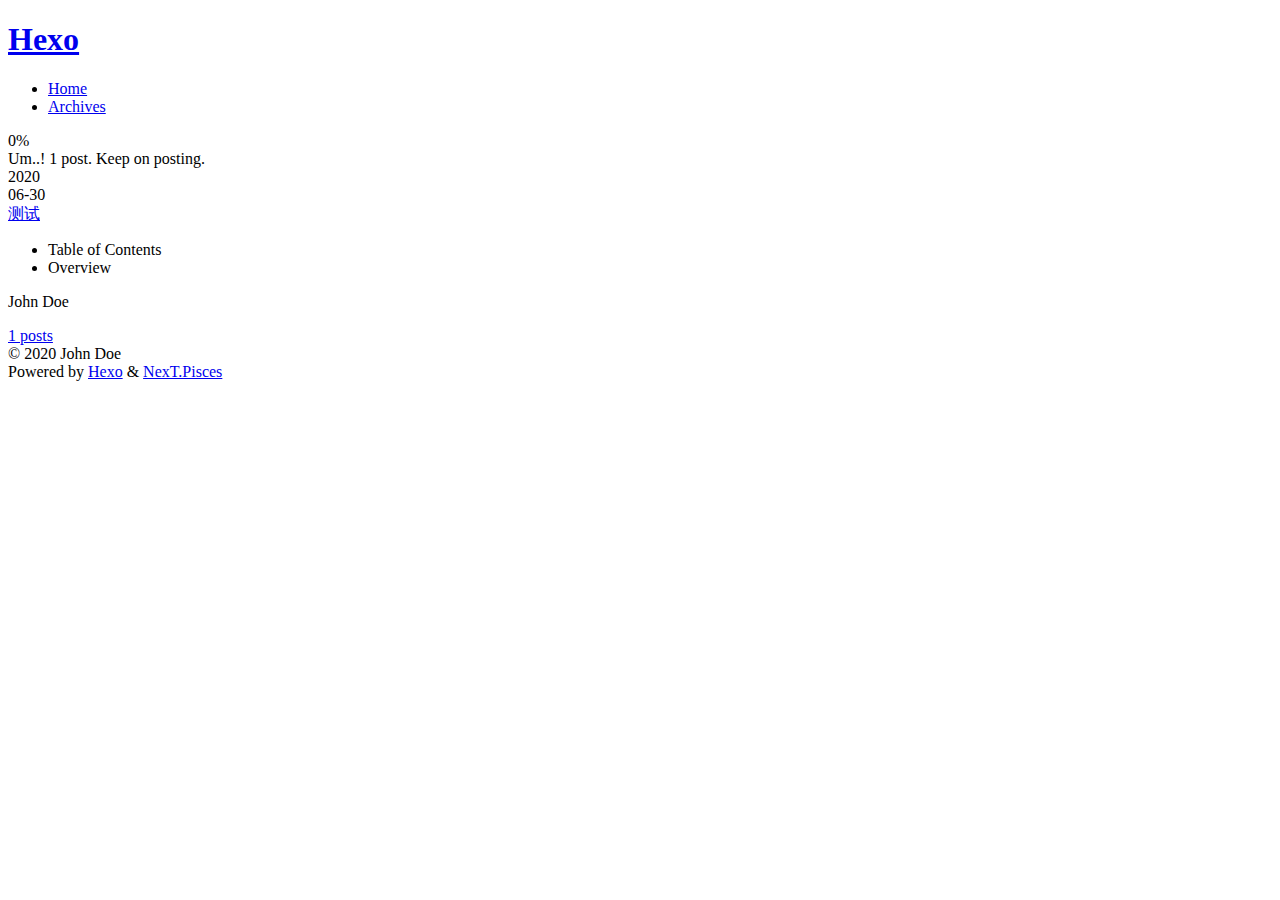
==== archives/index.html @ a6a6ac73 "Site updated: 2020-06-30 23:39:04" ====
<!DOCTYPE html>
<html lang="en">
<head>
  <meta charset="UTF-8">
<meta name="viewport" content="width=device-width, initial-scale=1, maximum-scale=2">
<meta name="theme-color" content="#222">
<meta name="generator" content="Hexo 4.2.1">
  <link rel="apple-touch-icon" sizes="180x180" href="/images/apple-touch-icon-next.png">
  <link rel="icon" type="image/png" sizes="32x32" href="/images/favicon-32x32-next.png">
  <link rel="icon" type="image/png" sizes="16x16" href="/images/favicon-16x16-next.png">
  <link rel="mask-icon" href="/images/logo.svg" color="#222">

<link rel="stylesheet" href="/css/main.css">


<link rel="stylesheet" href="/lib/font-awesome/css/all.min.css">

<script id="hexo-configurations">
    var NexT = window.NexT || {};
    var CONFIG = {"hostname":"yoursite.com","root":"/","scheme":"Pisces","version":"7.8.0","exturl":false,"sidebar":{"position":"left","display":"post","padding":18,"offset":12,"onmobile":false},"copycode":{"enable":false,"show_result":false,"style":null},"back2top":{"enable":true,"sidebar":false,"scrollpercent":false},"bookmark":{"enable":false,"color":"#222","save":"auto"},"fancybox":false,"mediumzoom":false,"lazyload":false,"pangu":false,"comments":{"style":"tabs","active":null,"storage":true,"lazyload":false,"nav":null},"algolia":{"hits":{"per_page":10},"labels":{"input_placeholder":"Search for Posts","hits_empty":"We didn't find any results for the search: ${query}","hits_stats":"${hits} results found in ${time} ms"}},"localsearch":{"enable":false,"trigger":"auto","top_n_per_article":1,"unescape":false,"preload":false},"motion":{"enable":true,"async":false,"transition":{"post_block":"fadeIn","post_header":"slideDownIn","post_body":"slideDownIn","coll_header":"slideLeftIn","sidebar":"slideUpIn"}}};
  </script>

  <meta property="og:type" content="website">
<meta property="og:title" content="Hexo">
<meta property="og:url" content="http://yoursite.com/archives/index.html">
<meta property="og:site_name" content="Hexo">
<meta property="og:locale" content="en_US">
<meta property="article:author" content="John Doe">
<meta name="twitter:card" content="summary">

<link rel="canonical" href="http://yoursite.com/archives/">


<script id="page-configurations">
  // https://hexo.io/docs/variables.html
  CONFIG.page = {
    sidebar: "",
    isHome : false,
    isPost : false,
    lang   : 'en'
  };
</script>

  <title>Archive | Hexo</title>
  






  <noscript>
  <style>
  .use-motion .brand,
  .use-motion .menu-item,
  .sidebar-inner,
  .use-motion .post-block,
  .use-motion .pagination,
  .use-motion .comments,
  .use-motion .post-header,
  .use-motion .post-body,
  .use-motion .collection-header { opacity: initial; }

  .use-motion .site-title,
  .use-motion .site-subtitle {
    opacity: initial;
    top: initial;
  }

  .use-motion .logo-line-before i { left: initial; }
  .use-motion .logo-line-after i { right: initial; }
  </style>
</noscript>

</head>

<body itemscope itemtype="http://schema.org/WebPage">
  <div class="container use-motion">
    <div class="headband"></div>

    <header class="header" itemscope itemtype="http://schema.org/WPHeader">
      <div class="header-inner"><div class="site-brand-container">
  <div class="site-nav-toggle">
    <div class="toggle" aria-label="Toggle navigation bar">
      <span class="toggle-line toggle-line-first"></span>
      <span class="toggle-line toggle-line-middle"></span>
      <span class="toggle-line toggle-line-last"></span>
    </div>
  </div>

  <div class="site-meta">

    <a href="/" class="brand" rel="start">
      <span class="logo-line-before"><i></i></span>
      <h1 class="site-title">Hexo</h1>
      <span class="logo-line-after"><i></i></span>
    </a>
  </div>

  <div class="site-nav-right">
    <div class="toggle popup-trigger">
    </div>
  </div>
</div>




<nav class="site-nav">
  <ul id="menu" class="main-menu menu">
        <li class="menu-item menu-item-home">

    <a href="/" rel="section"><i class="fa fa-home fa-fw"></i>Home</a>

  </li>
        <li class="menu-item menu-item-archives">

    <a href="/archives/" rel="section"><i class="fa fa-archive fa-fw"></i>Archives</a>

  </li>
  </ul>
</nav>




</div>
    </header>

    
  <div class="back-to-top">
    <i class="fa fa-arrow-up"></i>
    <span>0%</span>
  </div>


    <main class="main">
      <div class="main-inner">
        <div class="content-wrap">
          

          <div class="content archive">
            

  
  
  
  <div class="post-block">
    <div class="posts-collapse">
      <div class="collection-title">
        <span class="collection-header">Um..! 1 post. Keep on posting.</span>
      </div>

      
    <div class="collection-year">
      <span class="collection-header">2020</span>
    </div>

  <article itemscope itemtype="http://schema.org/Article">
    <header class="post-header">

      <div class="post-meta">
        <time itemprop="dateCreated"
              datetime="2020-06-30T23:38:13+08:00"
              content="2020-06-30">
          06-30
        </time>
      </div>

      <div class="post-title">
          <a class="post-title-link" href="/2020/06/30/%E6%B5%8B%E8%AF%95/" itemprop="url">
            <span itemprop="name">测试</span>
          </a>
      </div>

    </header>
  </article>


    </div>
  </div>
  
  
  

  



          </div>
          

<script>
  window.addEventListener('tabs:register', () => {
    let { activeClass } = CONFIG.comments;
    if (CONFIG.comments.storage) {
      activeClass = localStorage.getItem('comments_active') || activeClass;
    }
    if (activeClass) {
      let activeTab = document.querySelector(`a[href="#comment-${activeClass}"]`);
      if (activeTab) {
        activeTab.click();
      }
    }
  });
  if (CONFIG.comments.storage) {
    window.addEventListener('tabs:click', event => {
      if (!event.target.matches('.tabs-comment .tab-content .tab-pane')) return;
      let commentClass = event.target.classList[1];
      localStorage.setItem('comments_active', commentClass);
    });
  }
</script>

        </div>
          
  
  <div class="toggle sidebar-toggle">
    <span class="toggle-line toggle-line-first"></span>
    <span class="toggle-line toggle-line-middle"></span>
    <span class="toggle-line toggle-line-last"></span>
  </div>

  <aside class="sidebar">
    <div class="sidebar-inner">

      <ul class="sidebar-nav motion-element">
        <li class="sidebar-nav-toc">
          Table of Contents
        </li>
        <li class="sidebar-nav-overview">
          Overview
        </li>
      </ul>

      <!--noindex-->
      <div class="post-toc-wrap sidebar-panel">
      </div>
      <!--/noindex-->

      <div class="site-overview-wrap sidebar-panel">
        <div class="site-author motion-element" itemprop="author" itemscope itemtype="http://schema.org/Person">
  <p class="site-author-name" itemprop="name">John Doe</p>
  <div class="site-description" itemprop="description"></div>
</div>
<div class="site-state-wrap motion-element">
  <nav class="site-state">
      <div class="site-state-item site-state-posts">
          <a href="/archives/">
        
          <span class="site-state-item-count">1</span>
          <span class="site-state-item-name">posts</span>
        </a>
      </div>
  </nav>
</div>



      </div>

    </div>
  </aside>
  <div id="sidebar-dimmer"></div>


      </div>
    </main>

    <footer class="footer">
      <div class="footer-inner">
        

        

<div class="copyright">
  
  &copy; 
  <span itemprop="copyrightYear">2020</span>
  <span class="with-love">
    <i class="fa fa-heart"></i>
  </span>
  <span class="author" itemprop="copyrightHolder">John Doe</span>
</div>
  <div class="powered-by">Powered by <a href="https://hexo.io/" class="theme-link" rel="noopener" target="_blank">Hexo</a> & <a href="https://pisces.theme-next.org/" class="theme-link" rel="noopener" target="_blank">NexT.Pisces</a>
  </div>

        








      </div>
    </footer>
  </div>

  
  <script src="/lib/anime.min.js"></script>
  <script src="/lib/velocity/velocity.min.js"></script>
  <script src="/lib/velocity/velocity.ui.min.js"></script>

<script src="/js/utils.js"></script>

<script src="/js/motion.js"></script>


<script src="/js/schemes/pisces.js"></script>


<script src="/js/next-boot.js"></script>




  















  

  

</body>
</html>
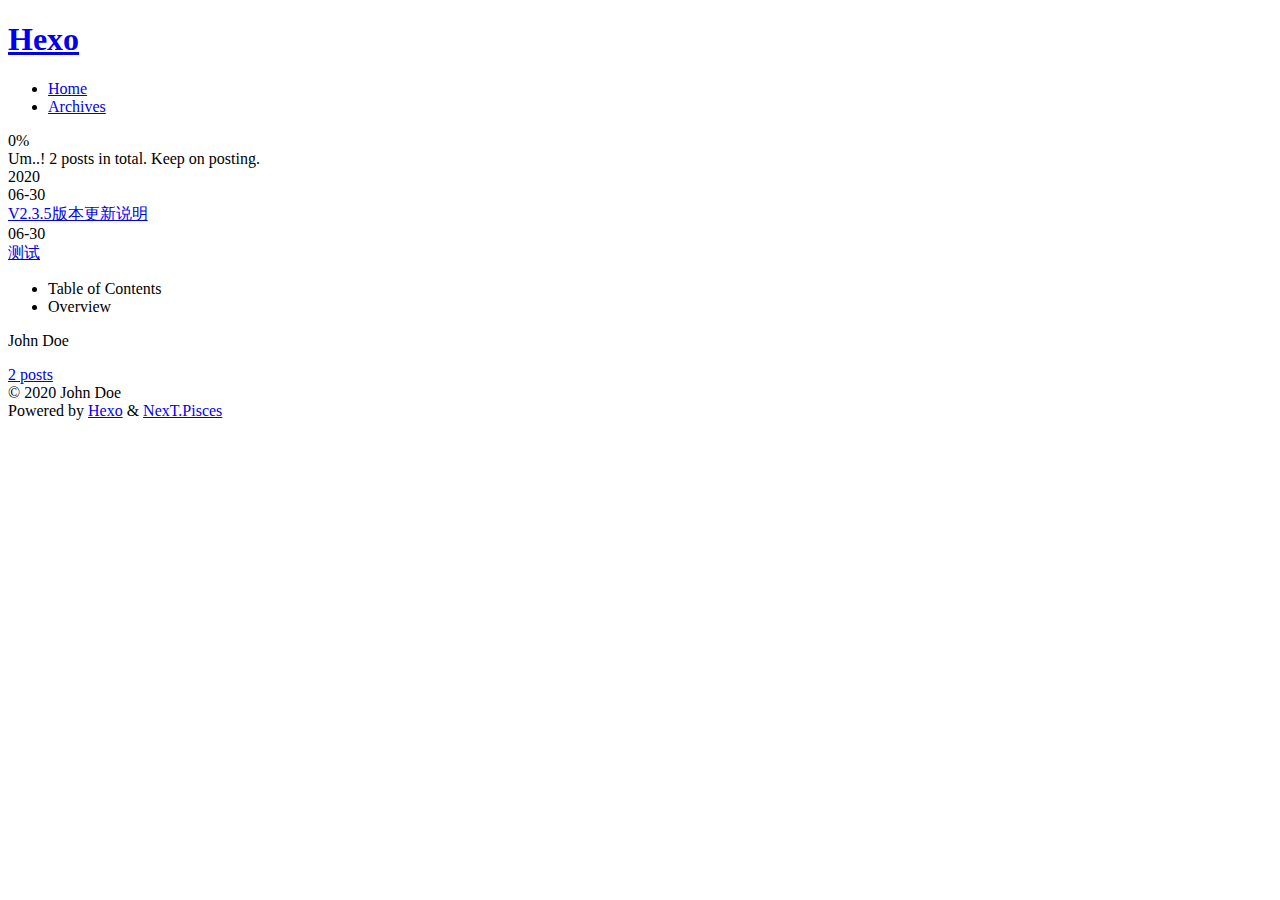
==== commit 6fd91e0f: "Site updated: 2020-06-30 23:49:46" ====
--- a/archives/index.html
+++ b/archives/index.html
@@ -148,13 +148,33 @@
   <div class="post-block">
     <div class="posts-collapse">
       <div class="collection-title">
-        <span class="collection-header">Um..! 1 post. Keep on posting.</span>
+        <span class="collection-header">Um..! 2 posts in total. Keep on posting.</span>
       </div>
 
       
     <div class="collection-year">
       <span class="collection-header">2020</span>
     </div>
+
+  <article itemscope itemtype="http://schema.org/Article">
+    <header class="post-header">
+
+      <div class="post-meta">
+        <time itemprop="dateCreated"
+              datetime="2020-06-30T23:45:49+08:00"
+              content="2020-06-30">
+          06-30
+        </time>
+      </div>
+
+      <div class="post-title">
+          <a class="post-title-link" href="/2020/06/30/V2.3.5%E7%89%88%E6%9C%AC%E6%9B%B4%E6%96%B0%E8%AF%B4%E6%98%8E/" itemprop="url">
+            <span itemprop="name">V2.3.5版本更新说明</span>
+          </a>
+      </div>
+
+    </header>
+  </article>
 
   <article itemscope itemtype="http://schema.org/Article">
     <header class="post-header">
@@ -248,7 +268,7 @@
       <div class="site-state-item site-state-posts">
           <a href="/archives/">
         
-          <span class="site-state-item-count">1</span>
+          <span class="site-state-item-count">2</span>
           <span class="site-state-item-name">posts</span>
         </a>
       </div>
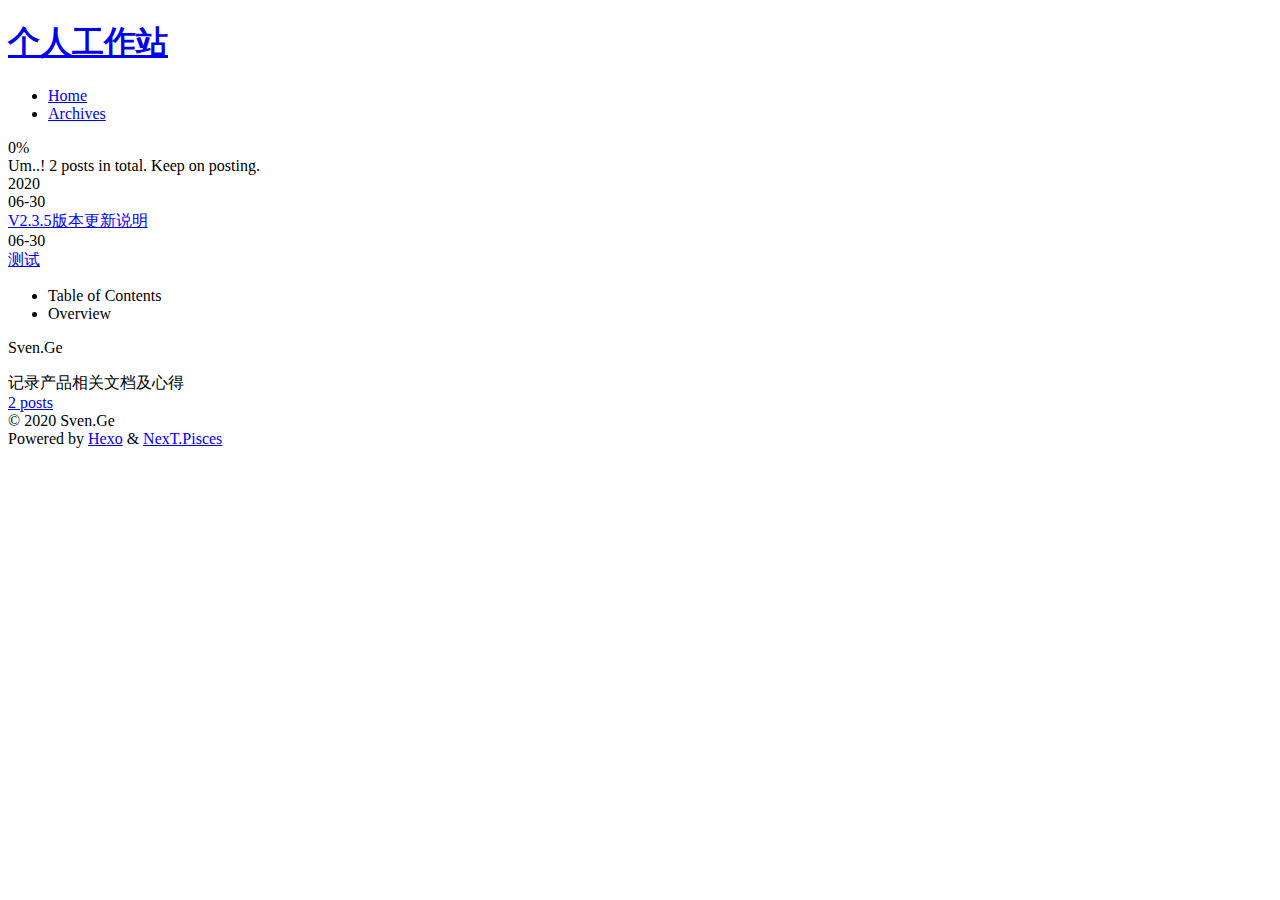
==== commit 40e43c59: "Site updated: 2020-07-01 11:21:18" ====
--- a/archives/index.html
+++ b/archives/index.html
@@ -1,5 +1,5 @@
 <!DOCTYPE html>
-<html lang="en">
+<html lang="zh-Hans">
 <head>
   <meta charset="UTF-8">
 <meta name="viewport" content="width=device-width, initial-scale=1, maximum-scale=2">
@@ -20,12 +20,13 @@
     var CONFIG = {"hostname":"yoursite.com","root":"/","scheme":"Pisces","version":"7.8.0","exturl":false,"sidebar":{"position":"left","display":"post","padding":18,"offset":12,"onmobile":false},"copycode":{"enable":false,"show_result":false,"style":null},"back2top":{"enable":true,"sidebar":false,"scrollpercent":false},"bookmark":{"enable":false,"color":"#222","save":"auto"},"fancybox":false,"mediumzoom":false,"lazyload":false,"pangu":false,"comments":{"style":"tabs","active":null,"storage":true,"lazyload":false,"nav":null},"algolia":{"hits":{"per_page":10},"labels":{"input_placeholder":"Search for Posts","hits_empty":"We didn't find any results for the search: ${query}","hits_stats":"${hits} results found in ${time} ms"}},"localsearch":{"enable":false,"trigger":"auto","top_n_per_article":1,"unescape":false,"preload":false},"motion":{"enable":true,"async":false,"transition":{"post_block":"fadeIn","post_header":"slideDownIn","post_body":"slideDownIn","coll_header":"slideLeftIn","sidebar":"slideUpIn"}}};
   </script>
 
-  <meta property="og:type" content="website">
-<meta property="og:title" content="Hexo">
+  <meta name="description" content="记录产品相关文档及心得">
+<meta property="og:type" content="website">
+<meta property="og:title" content="个人工作站">
 <meta property="og:url" content="http://yoursite.com/archives/index.html">
-<meta property="og:site_name" content="Hexo">
-<meta property="og:locale" content="en_US">
-<meta property="article:author" content="John Doe">
+<meta property="og:site_name" content="个人工作站">
+<meta property="og:description" content="记录产品相关文档及心得">
+<meta property="article:author" content="Sven.Ge">
 <meta name="twitter:card" content="summary">
 
 <link rel="canonical" href="http://yoursite.com/archives/">
@@ -37,14 +38,23 @@
     sidebar: "",
     isHome : false,
     isPost : false,
-    lang   : 'en'
+    lang   : 'zh-Hans'
   };
 </script>
 
-  <title>Archive | Hexo</title>
-  
-
-
+  <title>Archive | 个人工作站</title>
+  
+
+
+  <script>
+    var _hmt = _hmt || [];
+    (function() {
+      var hm = document.createElement("script");
+      hm.src = "https://hm.baidu.com/hm.js?5e9f4ead8d0a32c153f5fca2eb4e6af8";
+      var s = document.getElementsByTagName("script")[0];
+      s.parentNode.insertBefore(hm, s);
+    })();
+  </script>
 
 
 
@@ -92,7 +102,7 @@
 
     <a href="/" class="brand" rel="start">
       <span class="logo-line-before"><i></i></span>
-      <h1 class="site-title">Hexo</h1>
+      <h1 class="site-title">个人工作站</h1>
       <span class="logo-line-after"><i></i></span>
     </a>
   </div>
@@ -260,8 +270,8 @@
 
       <div class="site-overview-wrap sidebar-panel">
         <div class="site-author motion-element" itemprop="author" itemscope itemtype="http://schema.org/Person">
-  <p class="site-author-name" itemprop="name">John Doe</p>
-  <div class="site-description" itemprop="description"></div>
+  <p class="site-author-name" itemprop="name">Sven.Ge</p>
+  <div class="site-description" itemprop="description">记录产品相关文档及心得</div>
 </div>
 <div class="site-state-wrap motion-element">
   <nav class="site-state">
@@ -300,7 +310,7 @@
   <span class="with-love">
     <i class="fa fa-heart"></i>
   </span>
-  <span class="author" itemprop="copyrightHolder">John Doe</span>
+  <span class="author" itemprop="copyrightHolder">Sven.Ge</span>
 </div>
   <div class="powered-by">Powered by <a href="https://hexo.io/" class="theme-link" rel="noopener" target="_blank">Hexo</a> & <a href="https://pisces.theme-next.org/" class="theme-link" rel="noopener" target="_blank">NexT.Pisces</a>
   </div>
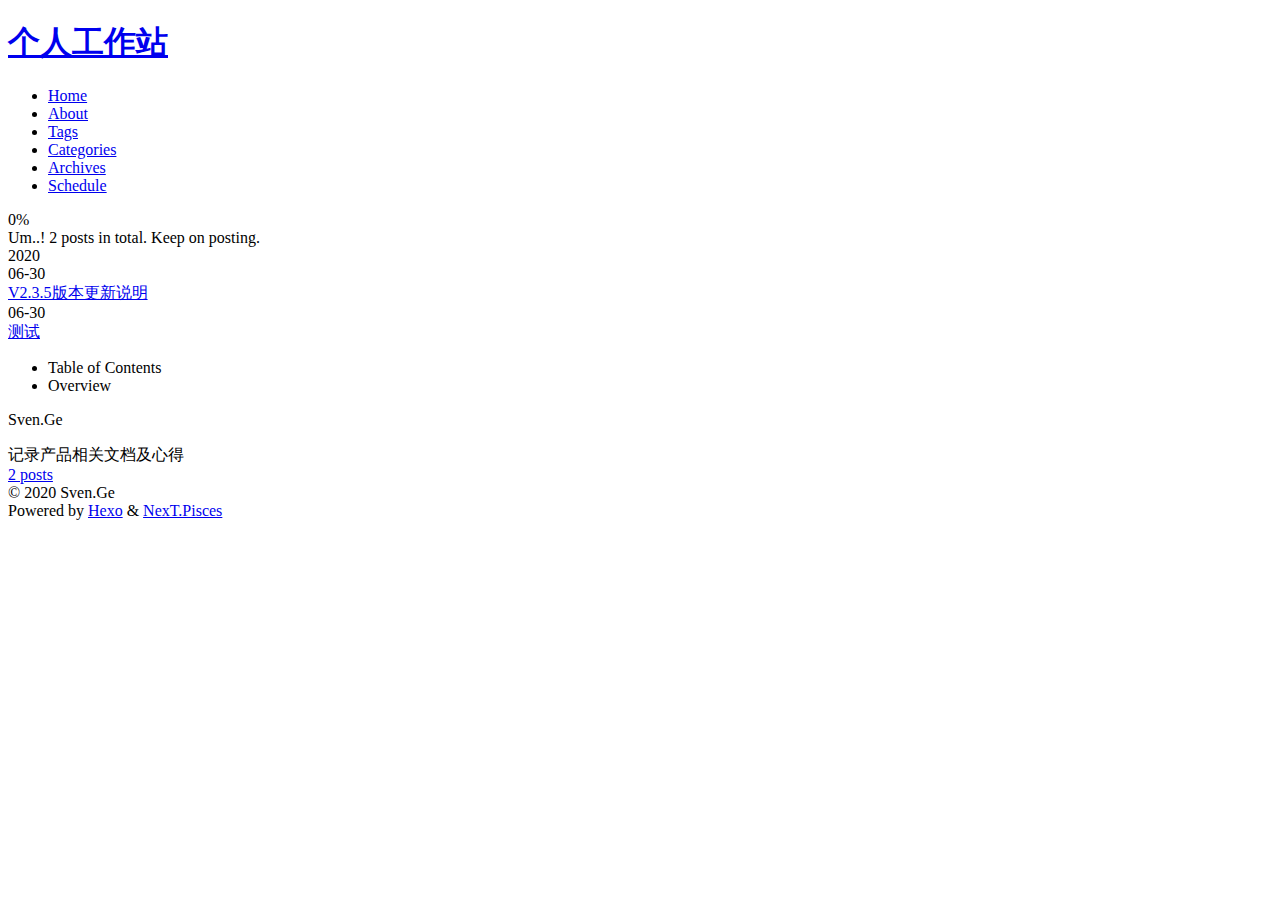
==== commit ea0377a1: "Site updated: 2020-07-01 14:05:03" ====
--- a/archives/index.html
+++ b/archives/index.html
@@ -123,9 +123,29 @@
     <a href="/" rel="section"><i class="fa fa-home fa-fw"></i>Home</a>
 
   </li>
+        <li class="menu-item menu-item-about">
+
+    <a href="/about/" rel="section"><i class="fa fa-user fa-fw"></i>About</a>
+
+  </li>
+        <li class="menu-item menu-item-tags">
+
+    <a href="/tags/" rel="section"><i class="fa fa-tags fa-fw"></i>Tags</a>
+
+  </li>
+        <li class="menu-item menu-item-categories">
+
+    <a href="/categories/" rel="section"><i class="fa fa-th fa-fw"></i>Categories</a>
+
+  </li>
         <li class="menu-item menu-item-archives">
 
     <a href="/archives/" rel="section"><i class="fa fa-archive fa-fw"></i>Archives</a>
+
+  </li>
+        <li class="menu-item menu-item-schedule">
+
+    <a href="/schedule/" rel="section"><i class="fa fa-calendar fa-fw"></i>Schedule</a>
 
   </li>
   </ul>
@@ -322,6 +342,92 @@
 
 
 
+<script>
+  (function() {
+    function leancloudSelector(url) {
+      url = encodeURI(url);
+      return document.getElementById(url).querySelector('.leancloud-visitors-count');
+    }
+
+    function addCount(Counter) {
+      var visitors = document.querySelector('.leancloud_visitors');
+      var url = decodeURI(visitors.id);
+      var title = visitors.dataset.flagTitle;
+
+      Counter('get', '/classes/Counter?where=' + encodeURIComponent(JSON.stringify({ url })))
+        .then(response => response.json())
+        .then(({ results }) => {
+          if (results.length > 0) {
+            var counter = results[0];
+            leancloudSelector(url).innerText = counter.time + 1;
+            Counter('put', '/classes/Counter/' + counter.objectId, { time: { '__op': 'Increment', 'amount': 1 } })
+              .catch(error => {
+                console.error('Failed to save visitor count', error);
+              });
+          } else {
+              leancloudSelector(url).innerText = 'Counter not initialized! More info at console err msg.';
+              console.error('ATTENTION! LeanCloud counter has security bug, see how to solve it here: https://github.com/theme-next/hexo-leancloud-counter-security. \n However, you can still use LeanCloud without security, by setting `security` option to `false`.');
+            
+          }
+        })
+        .catch(error => {
+          console.error('LeanCloud Counter Error', error);
+        });
+    }
+
+    function showTime(Counter) {
+      var visitors = document.querySelectorAll('.leancloud_visitors');
+      var entries = [...visitors].map(element => {
+        return decodeURI(element.id);
+      });
+
+      Counter('get', '/classes/Counter?where=' + encodeURIComponent(JSON.stringify({ url: { '$in': entries } })))
+        .then(response => response.json())
+        .then(({ results }) => {
+          for (let url of entries) {
+            let target = results.find(item => item.url === url);
+            leancloudSelector(url).innerText = target ? target.time : 0;
+          }
+        })
+        .catch(error => {
+          console.error('LeanCloud Counter Error', error);
+        });
+    }
+
+    let { app_id, app_key, server_url } = {"enable":"ture","app_id":"fDnRwtPwAKoLgqQPJsFNOmXo-gzGzoHsz","app_key":"co6abKtBYoTMb1Y3muSlyoWQ","server_url":null,"security":true};
+    function fetchData(api_server) {
+      var Counter = (method, url, data) => {
+        return fetch(`${api_server}/1.1${url}`, {
+          method,
+          headers: {
+            'X-LC-Id'     : app_id,
+            'X-LC-Key'    : app_key,
+            'Content-Type': 'application/json',
+          },
+          body: JSON.stringify(data)
+        });
+      };
+      if (CONFIG.page.isPost) {
+        if (CONFIG.hostname !== location.hostname) return;
+        addCount(Counter);
+      } else if (document.querySelectorAll('.post-title-link').length >= 1) {
+        showTime(Counter);
+      }
+    }
+
+    let api_server = app_id.slice(-9) !== '-MdYXbMMI' ? server_url : `https://${app_id.slice(0, 8).toLowerCase()}.api.lncldglobal.com`;
+
+    if (api_server) {
+      fetchData(api_server);
+    } else {
+      fetch('https://app-router.leancloud.cn/2/route?appId=' + app_id)
+        .then(response => response.json())
+        .then(({ api_server }) => {
+          fetchData('https://' + api_server);
+        });
+    }
+  })();
+</script>
 
 
       </div>
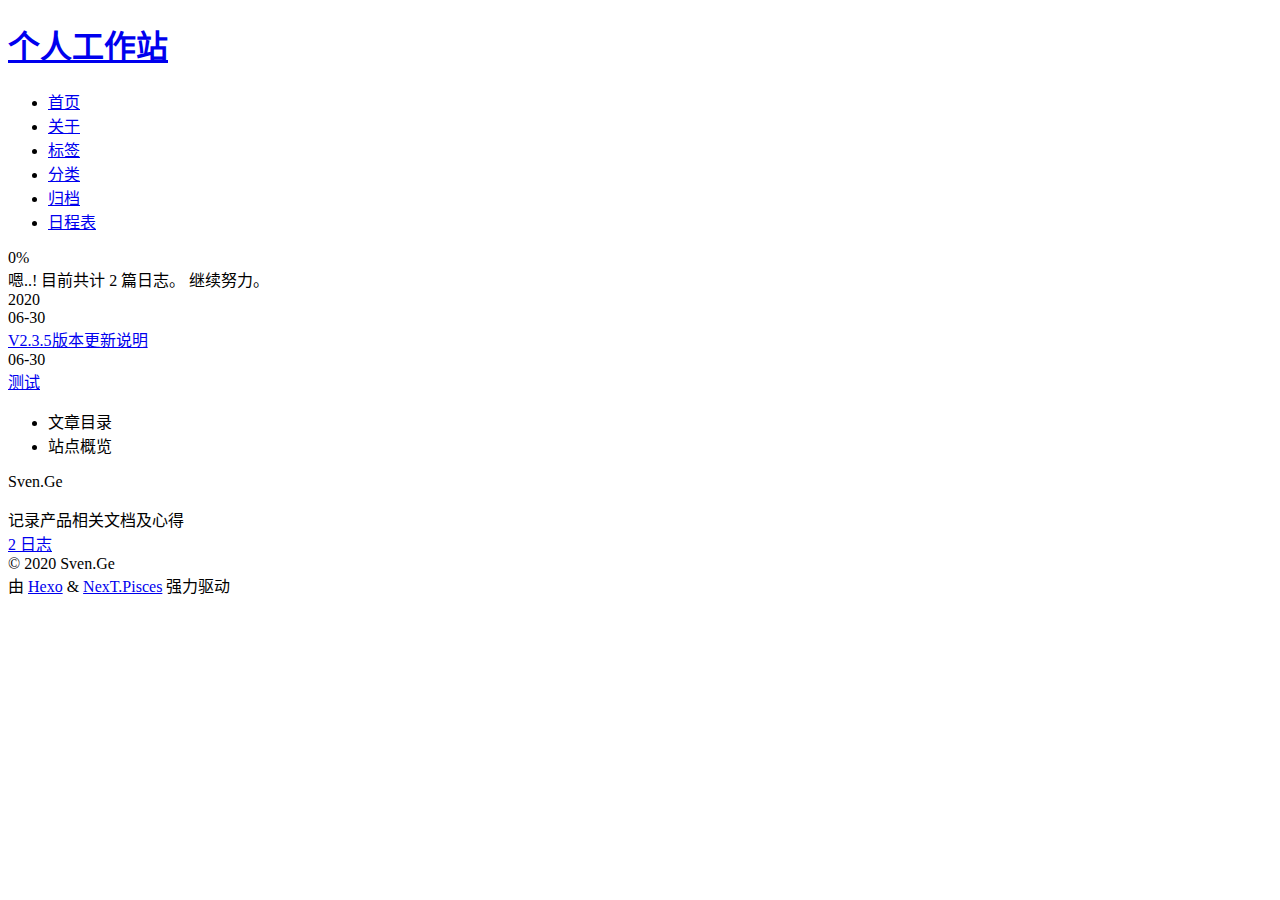
==== commit fb6a48db: "Site updated: 2020-07-01 14:10:51" ====
--- a/archives/index.html
+++ b/archives/index.html
@@ -1,5 +1,5 @@
 <!DOCTYPE html>
-<html lang="zh-Hans">
+<html lang="zh-CN">
 <head>
   <meta charset="UTF-8">
 <meta name="viewport" content="width=device-width, initial-scale=1, maximum-scale=2">
@@ -26,6 +26,7 @@
 <meta property="og:url" content="http://yoursite.com/archives/index.html">
 <meta property="og:site_name" content="个人工作站">
 <meta property="og:description" content="记录产品相关文档及心得">
+<meta property="og:locale" content="zh_CN">
 <meta property="article:author" content="Sven.Ge">
 <meta name="twitter:card" content="summary">
 
@@ -38,11 +39,11 @@
     sidebar: "",
     isHome : false,
     isPost : false,
-    lang   : 'zh-Hans'
+    lang   : 'zh-CN'
   };
 </script>
 
-  <title>Archive | 个人工作站</title>
+  <title>归档 | 个人工作站</title>
   
 
 
@@ -91,7 +92,7 @@
     <header class="header" itemscope itemtype="http://schema.org/WPHeader">
       <div class="header-inner"><div class="site-brand-container">
   <div class="site-nav-toggle">
-    <div class="toggle" aria-label="Toggle navigation bar">
+    <div class="toggle" aria-label="切换导航栏">
       <span class="toggle-line toggle-line-first"></span>
       <span class="toggle-line toggle-line-middle"></span>
       <span class="toggle-line toggle-line-last"></span>
@@ -120,32 +121,32 @@
   <ul id="menu" class="main-menu menu">
         <li class="menu-item menu-item-home">
 
-    <a href="/" rel="section"><i class="fa fa-home fa-fw"></i>Home</a>
+    <a href="/" rel="section"><i class="fa fa-home fa-fw"></i>首页</a>
 
   </li>
         <li class="menu-item menu-item-about">
 
-    <a href="/about/" rel="section"><i class="fa fa-user fa-fw"></i>About</a>
+    <a href="/about/" rel="section"><i class="fa fa-user fa-fw"></i>关于</a>
 
   </li>
         <li class="menu-item menu-item-tags">
 
-    <a href="/tags/" rel="section"><i class="fa fa-tags fa-fw"></i>Tags</a>
+    <a href="/tags/" rel="section"><i class="fa fa-tags fa-fw"></i>标签</a>
 
   </li>
         <li class="menu-item menu-item-categories">
 
-    <a href="/categories/" rel="section"><i class="fa fa-th fa-fw"></i>Categories</a>
+    <a href="/categories/" rel="section"><i class="fa fa-th fa-fw"></i>分类</a>
 
   </li>
         <li class="menu-item menu-item-archives">
 
-    <a href="/archives/" rel="section"><i class="fa fa-archive fa-fw"></i>Archives</a>
+    <a href="/archives/" rel="section"><i class="fa fa-archive fa-fw"></i>归档</a>
 
   </li>
         <li class="menu-item menu-item-schedule">
 
-    <a href="/schedule/" rel="section"><i class="fa fa-calendar fa-fw"></i>Schedule</a>
+    <a href="/schedule/" rel="section"><i class="fa fa-calendar fa-fw"></i>日程表</a>
 
   </li>
   </ul>
@@ -178,7 +179,7 @@
   <div class="post-block">
     <div class="posts-collapse">
       <div class="collection-title">
-        <span class="collection-header">Um..! 2 posts in total. Keep on posting.</span>
+        <span class="collection-header">嗯..! 目前共计 2 篇日志。 继续努力。</span>
       </div>
 
       
@@ -276,10 +277,10 @@
 
       <ul class="sidebar-nav motion-element">
         <li class="sidebar-nav-toc">
-          Table of Contents
+          文章目录
         </li>
         <li class="sidebar-nav-overview">
-          Overview
+          站点概览
         </li>
       </ul>
 
@@ -299,7 +300,7 @@
           <a href="/archives/">
         
           <span class="site-state-item-count">2</span>
-          <span class="site-state-item-name">posts</span>
+          <span class="site-state-item-name">日志</span>
         </a>
       </div>
   </nav>
@@ -332,7 +333,7 @@
   </span>
   <span class="author" itemprop="copyrightHolder">Sven.Ge</span>
 </div>
-  <div class="powered-by">Powered by <a href="https://hexo.io/" class="theme-link" rel="noopener" target="_blank">Hexo</a> & <a href="https://pisces.theme-next.org/" class="theme-link" rel="noopener" target="_blank">NexT.Pisces</a>
+  <div class="powered-by">由 <a href="https://hexo.io/" class="theme-link" rel="noopener" target="_blank">Hexo</a> & <a href="https://pisces.theme-next.org/" class="theme-link" rel="noopener" target="_blank">NexT.Pisces</a> 强力驱动
   </div>
 
         
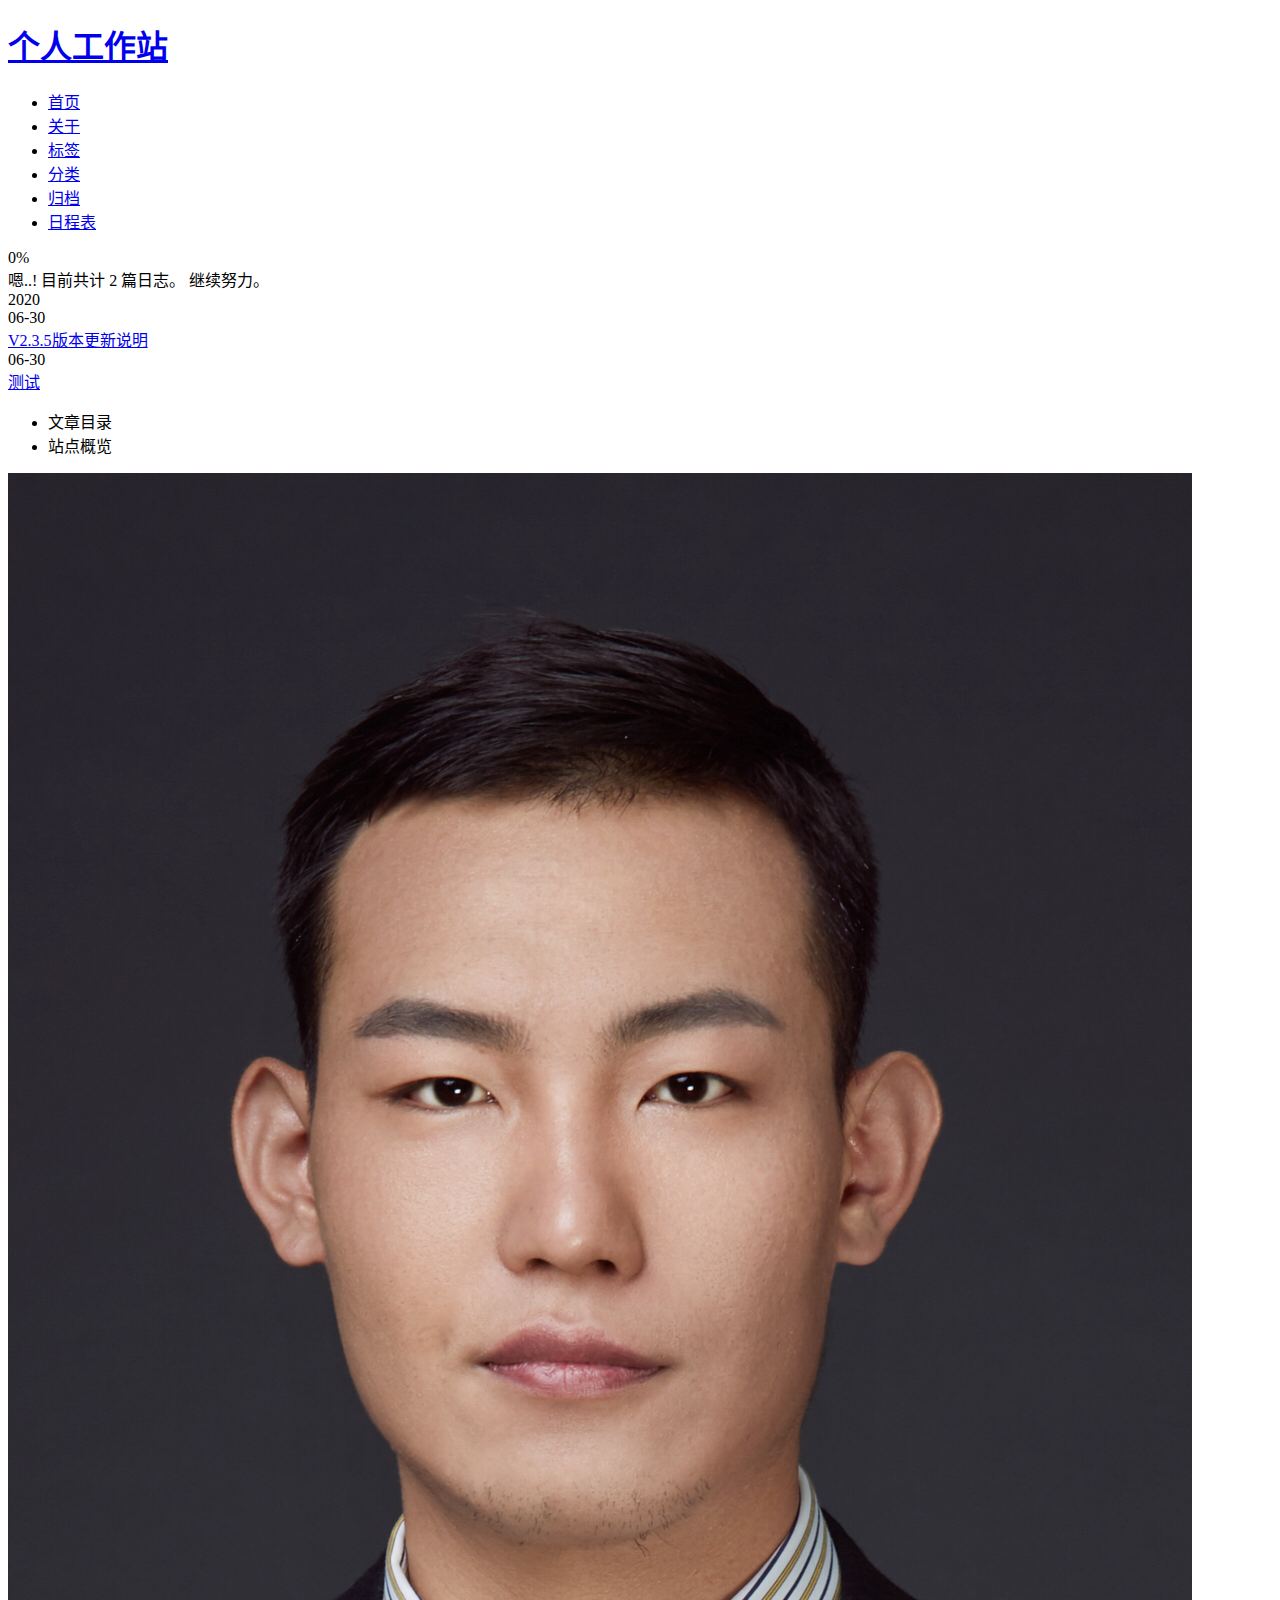
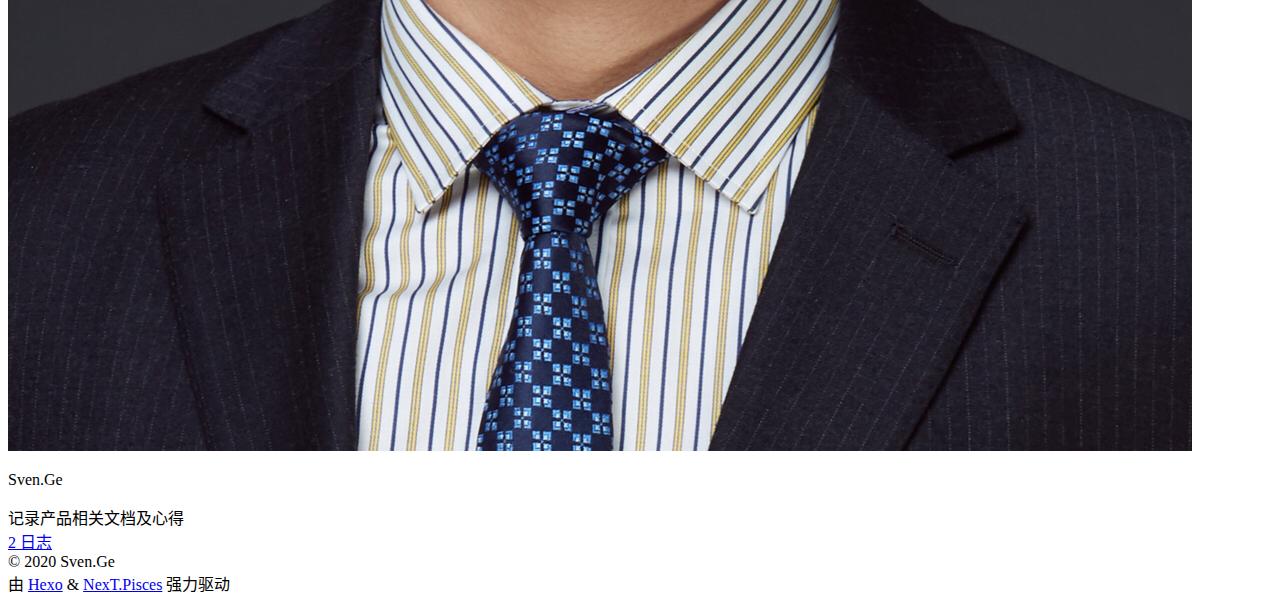
==== commit 85ac641c: "Site updated: 2020-07-01 14:17:14" ====
--- a/archives/index.html
+++ b/archives/index.html
@@ -291,6 +291,8 @@
 
       <div class="site-overview-wrap sidebar-panel">
         <div class="site-author motion-element" itemprop="author" itemscope itemtype="http://schema.org/Person">
+    <img class="site-author-image" itemprop="image" alt="Sven.Ge"
+      src="/images/avatar.png">
   <p class="site-author-name" itemprop="name">Sven.Ge</p>
   <div class="site-description" itemprop="description">记录产品相关文档及心得</div>
 </div>
